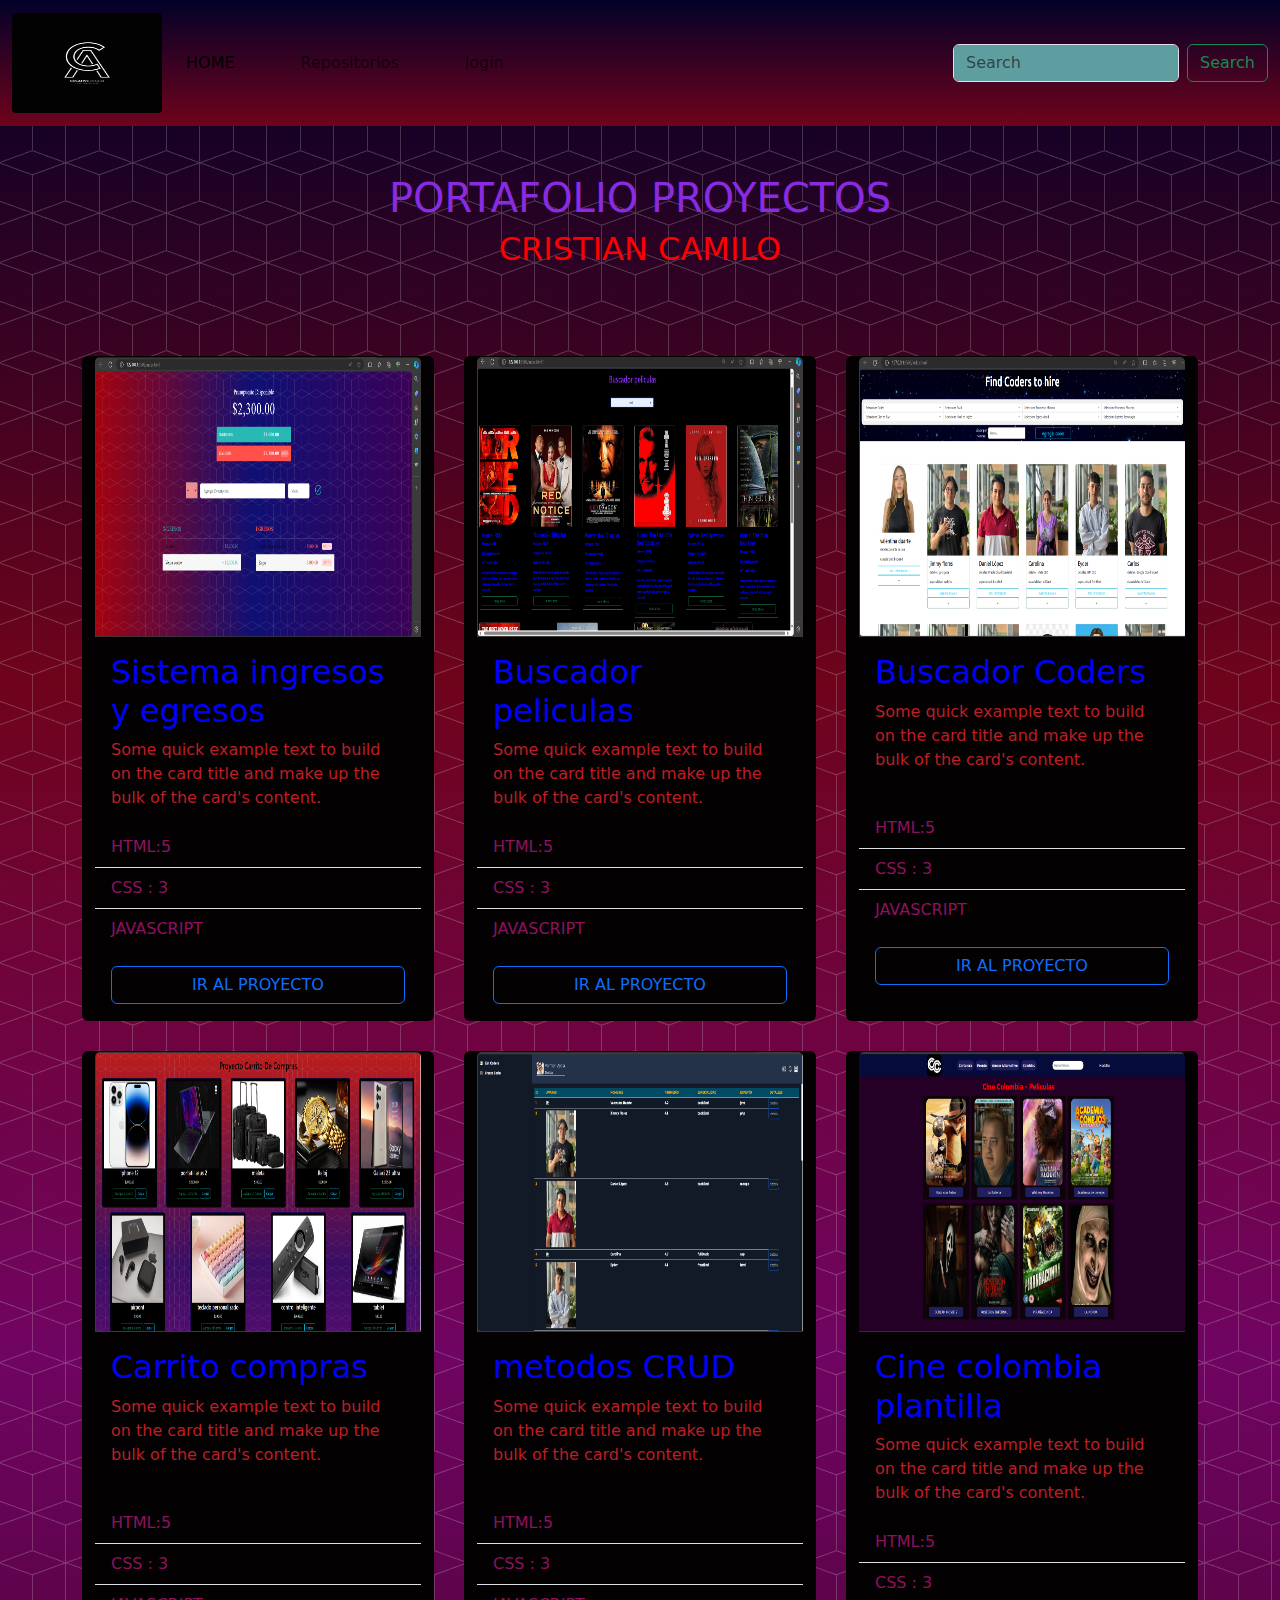
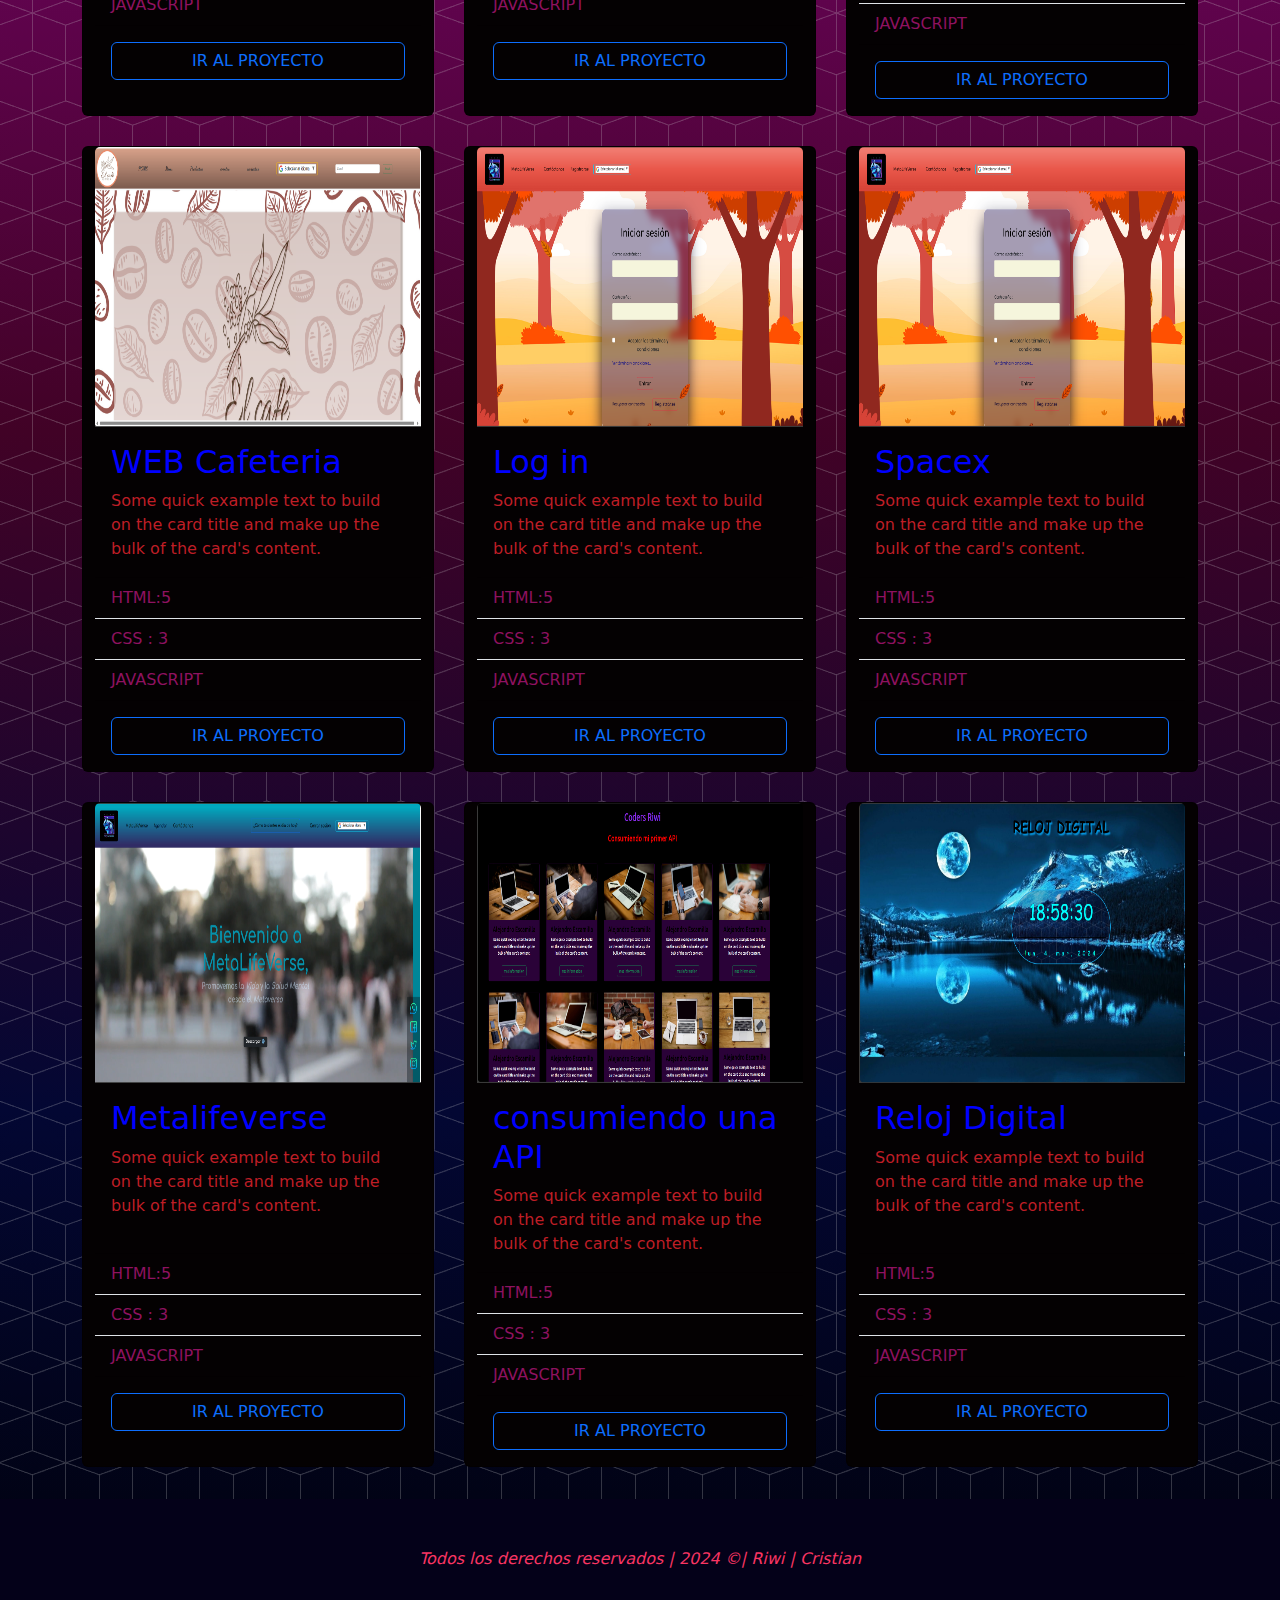
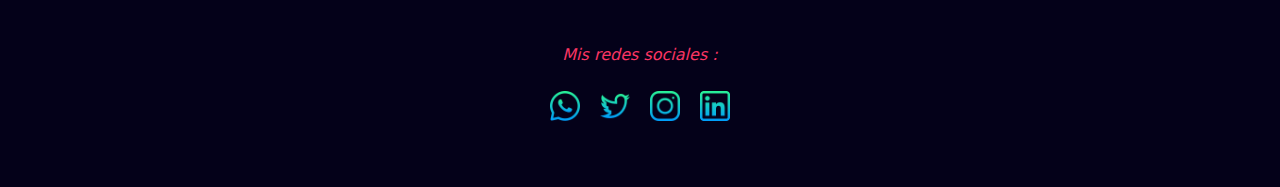
==== html/index.html @ 188e3285 "repositorio" ====
<!DOCTYPE html>
<html lang="en">
<head>
    <meta charset="UTF-8">
    <meta name="viewport" content="width=device-width, initial-scale=1.0">
    <title>Portafolio Cristian</title>
    <link href="https://cdn.jsdelivr.net/npm/bootstrap@5.3.3/dist/css/bootstrap.min.css" rel="stylesheet" integrity="sha384-QWTKZyjpPEjISv5WaRU9OFeRpok6YctnYmDr5pNlyT2bRjXh0JMhjY6hW+ALEwIH" crossorigin="anonymous">
    <link rel="stylesheet" href="/style/styles.css">
</head>
<body class="fondo">

    <nav class="navbar navbar-expand-lg" style="background: linear-gradient( rgb(2, 1, 40), #6f031c);">
        <div class="container-fluid">
          <a class="navbar-brand" href="/html/index.html"><img src="/creative-letter-c-a-line-art-minimal-logo-free-vector.jpg" width="150px" height="100px" alt="" style="border-radius: 4px;"></a>
          <!-- <a class="navbar-brand" href="/html/index.html"><img src="/thumb-cristian-4k-wallpapers-with-names-horizontal-text-cristian-name.jpg" width="150px" height="100px" alt="" style="border-radius: 4px;"></a> -->
          <button class="navbar-toggler" type="button" data-bs-toggle="collapse" data-bs-target="#navbarSupportedContent" aria-controls="navbarSupportedContent" aria-expanded="false" aria-label="Toggle navigation">
            <span class="navbar-toggler-icon"></span>
          </button>
          <div class="collapse navbar-collapse" id="navbarSupportedContent">
            <br>
            <ul class="navbar-nav me-auto mb-2 mb-lg-0" style="gap: 50px;">
              <li class="nav-item">
                <a class="nav-link active" aria-current="page" href="/html/index.html">HOME</a>
              </li>
              <li class="nav-item">
                <a class="nav-link" href="/html/atministrador.html">Repositorios</a>
              </li>

              <li class="nav-item">
                <a class="nav-link" aria-disabled="true" href="/html/login.html">login</a>
              </li>
            </ul>
            <form class="d-flex" role="search">
              <input class="form-control me-2" type="search" placeholder="Search" aria-label="Search" style="background-color: cadetblue;">
              <button class="btn btn-outline-success" type="submit">Search</button>
            </form>
          </div>
        </div>
    </nav>
    <div class="titlepage" style="padding: 3rem;">
      <h1>PORTAFOLIO PROYECTOS</h1>
      <h2>CRISTIAN CAMILO</h2>
    </div>
    <section class="align-content-center">

        <div class="row" style="gap: 30px;display: flex;justify-content: center;padding: 2rem;">
            <div class="card" style="width: 22rem;">
                <img src="/images/image.png" class="card-img-top" width="350px" height="280px" alt="...">
                <div class="card-body">
                  <h2 class="card-title">Sistema ingresos  y egresos</h2>
                  <p class="card-text">Some quick example text to build on the card title and make up the bulk of the card's content.</p>
                </div>
                <ul class="list-group list-group-flush">
                  <li class="list-group-item">HTML:5</li>
                  <li class="list-group-item">CSS : 3</li>
                  <li class="list-group-item">JAVASCRIPT</li>
                </ul>
                <div class="card-body">
                  <a href="#" type="button" class="btn btn-outline-primary">IR AL PROYECTO</a>
                  
                </div>
            </div>
            <div class="card" style="width: 22rem;">
                <img src="/images/image1.png" class="card-img-top"  width="350px" height="280px" alt="...">
                <div class="card-body">
                  <h2 class="card-title">Buscador peliculas</h2>
                  <p class="card-text">Some quick example text to build on the card title and make up the bulk of the card's content.</p>
                </div>
                <ul class="list-group list-group-flush">
                  <li class="list-group-item">HTML:5</li>
                  <li class="list-group-item">CSS : 3</li>
                  <li class="list-group-item">JAVASCRIPT</li>
                </ul>
                <div class="card-body">
                  <a href="#" type="button" class="btn btn-outline-primary">IR AL PROYECTO</a>
                  
                </div>
            </div>
            <div class="card" style="width: 22rem;">
                <img src="/images/image2.png" class="card-img-top"  width="350px" height="280px" alt="...">
                <div class="card-body">
                  <h2 class="card-title">Buscador Coders</h2>
                  <p class="card-text">Some quick example text to build on the card title and make up the bulk of the card's content.</p>
                </div>
                <ul class="list-group list-group-flush">
                  <li class="list-group-item">HTML:5</li>
                  <li class="list-group-item">CSS : 3</li>
                  <li class="list-group-item">JAVASCRIPT</li>
                </ul>
                <div class="card-body">
                  <a href="#" type="button" class="btn btn-outline-primary">IR AL PROYECTO</a>
                  
                </div>
            </div>
            <div class="card" style="width: 22rem;">
                <img src="/images/image copy.png" class="card-img-top"  width="350px" height="280px"  alt="...">
                <div class="card-body">
                  <h2 class="card-title">Carrito compras</h2>
                  <p class="card-text">Some quick example text to build on the card title and make up the bulk of the card's content.</p>
                </div>
                <ul class="list-group list-group-flush">
                  <li class="list-group-item">HTML:5</li>
                  <li class="list-group-item">CSS : 3</li>
                  <li class="list-group-item">JAVASCRIPT</li>
                </ul>
                <div class="card-body">
                  <a href="#" type="button" class="btn btn-outline-primary">IR AL PROYECTO</a>
                  
                </div>
            </div>
            <div class="card" style="width: 22rem;">
                <img src="/images/image copy 2.png" class="card-img-top"   width="350px" height="280px" alt="...">
                <div class="card-body">
                  <h2 class="card-title">metodos CRUD</h2>
                  <p class="card-text">Some quick example text to build on the card title and make up the bulk of the card's content.</p>
                </div>
                <ul class="list-group list-group-flush">
                  <li class="list-group-item">HTML:5</li>
                  <li class="list-group-item">CSS : 3</li>
                  <li class="list-group-item">JAVASCRIPT</li>
                </ul>
                <div class="card-body">
                  <a href="#" type="button" class="btn btn-outline-primary">IR AL PROYECTO</a>
                  
                </div>
            </div>
            <div class="card" style="width: 22rem;">
                <img src="/images/image copy 3.png" class="card-img-top"  width="350px" height="280px" alt="...">
                <div class="card-body">
                  <h2 class="card-title">Cine colombia plantilla</h2>
                  <p class="card-text">Some quick example text to build on the card title and make up the bulk of the card's content.</p>
                </div>
                <ul class="list-group list-group-flush">
                  <li class="list-group-item">HTML:5</li>
                  <li class="list-group-item">CSS : 3</li>
                  <li class="list-group-item">JAVASCRIPT</li>
                </ul>
                <div class="card-body">
                  <a href="#" type="button" class="btn btn-outline-primary">IR AL PROYECTO</a>
                  
                </div>
            </div>
            <div class="card" style="width: 22rem;">
              <img src="/images/image copy 4.png" class="card-img-top"  width="350px" height="280px" alt="...">
              <div class="card-body">
                <h2 class="card-title">WEB Cafeteria</h2>
                <p class="card-text">Some quick example text to build on the card title and make up the bulk of the card's content.</p>
              </div>
              <ul class="list-group list-group-flush">
                <li class="list-group-item">HTML:5</li>
                <li class="list-group-item">CSS : 3</li>
                <li class="list-group-item">JAVASCRIPT</li>
              </ul>
              <div class="card-body">
                <a href="#" type="button" class="btn btn-outline-primary">IR AL PROYECTO</a>
                
              </div>
          </div>
          <div class="card" style="width: 22rem;">
              <img src="/images/image copy 5.png" class="card-img-top"  width="350px" height="280px" alt="...">
              <div class="card-body">
                <h2 class="card-title">Log in</h2>
                <p class="card-text">Some quick example text to build on the card title and make up the bulk of the card's content.</p>
              </div>
              <ul class="list-group list-group-flush">
                <li class="list-group-item">HTML:5</li>
                <li class="list-group-item">CSS : 3</li>
                <li class="list-group-item">JAVASCRIPT</li>
              </ul>
              <div class="card-body">
                <a href="#" type="button" class="btn btn-outline-primary">IR AL PROYECTO</a>
                
              </div>
          </div>
          <div class="card" style="width: 22rem;">
            <img src="/images/image copy 5.png" class="card-img-top"  width="350px" height="280px" alt="...">
            <div class="card-body">
              <h2 class="card-title">Spacex</h2>
              <p class="card-text">Some quick example text to build on the card title and make up the bulk of the card's content.</p>
            </div>
            <ul class="list-group list-group-flush">
              <li class="list-group-item">HTML:5</li>
              <li class="list-group-item">CSS : 3</li>
              <li class="list-group-item">JAVASCRIPT</li>
            </ul>
            <div class="card-body">
              <a href="#" type="button" class="btn btn-outline-primary">IR AL PROYECTO</a>
              
            </div>
          </div>
          <div class="card" style="width: 22rem;">
            <img src="/images/image copy 6.png" class="card-img-top"  width="350px" height="280px" alt="...">
            <div class="card-body">
              <h2 class="card-title">Metalifeverse</h2>
              <p class="card-text">Some quick example text to build on the card title and make up the bulk of the card's content.</p>
            </div>
            <ul class="list-group list-group-flush">
              <li class="list-group-item">HTML:5</li>
              <li class="list-group-item">CSS : 3</li>
              <li class="list-group-item">JAVASCRIPT</li>
            </ul>
            <div class="card-body">
              <a href="#" type="button" class="btn btn-outline-primary">IR AL PROYECTO</a>
              
            </div>
        </div>
        <div class="card" style="width: 22rem;">
          <img src="/images/image copy 7.png" class="card-img-top"   width="350px" height="280px" alt="...">
          <div class="card-body">
            <h2 class="card-title">consumiendo una API</h2>
            <p class="card-text">Some quick example text to build on the card title and make up the bulk of the card's content.</p>
          </div>
          <ul class="list-group list-group-flush">
            <li class="list-group-item">HTML:5</li>
            <li class="list-group-item">CSS : 3</li>
            <li class="list-group-item">JAVASCRIPT</li>
          </ul>
          <div class="card-body">
            <a href="#" type="button" class="btn btn-outline-primary">IR AL PROYECTO</a>
            
          </div>
      </div>
      <div class="card" style="width: 22rem;">
        <img src="/images/image copy 8.png" class="card-img-top"  width="350px" height="280px" alt="...">
        <div class="card-body">
          <h2 class="card-title">Reloj Digital</h2>
          <p class="card-text">Some quick example text to build on the card title and make up the bulk of the card's content.</p>
        </div>
        <ul class="list-group list-group-flush">
          <li class="list-group-item">HTML:5</li>
          <li class="list-group-item">CSS : 3</li>
          <li class="list-group-item">JAVASCRIPT</li>
        </ul>
        <div class="card-body">
          <a href="#" type="button" class="btn btn-outline-primary">IR AL PROYECTO</a>
          
        </div>
    </div>
        
      </div>

    </section>







    <footer style="background: linear-gradient(
    #040119),black; height: 18rem;">
  
      <i style="display: flex;justify-content: center;padding: 3rem;color: #f93563;"> Todos los derechos reservados | 2024 &copy;| Riwi | Cristian</i>
      <br>
      <i style="display: flex;justify-content: center;color: #f93563;">Mis redes sociales :</i>
      <br>
      <div class="footer-icons" style="display: flex;gap: 20px;justify-content: center;">
        <a href="https://WhatsApp.com"><img src="/images/wredes2.png" width="30px" height="30px"
            style="border-radius: 10%;" alt=""></a>
        <a href="https://twitter.com"><img src="/images/tredes1.png" width="30px" height="30px"
            style="border-radius: 10%;" alt=""></a>
        <a href="https://Instagram.com"><img src="/images/iredes5.png" width="30px" height="30px"
            style="border-radius: 10%;" alt=""></a>
        <a href="https://linkedin.com"><img src="/images/lredes1.png" width="30px" height="30px"
            style="border-radius: 10%;" alt=""></a>
  
      </div>
  
    </footer>



    
    <script src="/js/index.js"></script>
    <script src="https://cdn.jsdelivr.net/npm/bootstrap@5.3.3/dist/js/bootstrap.bundle.min.js" integrity="sha384-YvpcrYf0tY3lHB60NNkmXc5s9fDVZLESaAA55NDzOxhy9GkcIdslK1eN7N6jIeHz" crossorigin="anonymous"></script>
</body>
</html>
---- style/styles.css ----
.titlepage h1{
    color: blueviolet;
    display: flex;
    justify-content: center;
}
.titlepage h2{
    color: red;
    display: flex;
    justify-content: center;
}

  
body{
    background: url(/fondo.png);
    -webkit-gradient:(linear, right top, left top,(from(#051dee), to(#0bf5da)));
  background: url(/images/fondo.png),
  linear-gradient(to bottom, rgb(2, 1, 40), #6f031c,  #700462,#410226,rgb(3, 7, 51),black);
   
  /* style="background: linear-gradient(rgb(3, 7, 51),black);" */
}
navbar-nav a:hover{
    
    text-decoration: underline purple;
    display: unset;

}
.nav-link:hover {
    text-decoration: underline;
    line-height: 1.5;
    text-underline-offset: 0.5rem;
}

.card{
    background-color: #040102;
}
.card h2{
    color: blue;
}
.card p{
    color: rgb(190, 30, 38);
}
.card ul li{
    color: rgb(142, 18, 96);
    background-color: #040102;
}

.card-body a{
    display: flex;
    justify-content: center;
   
}
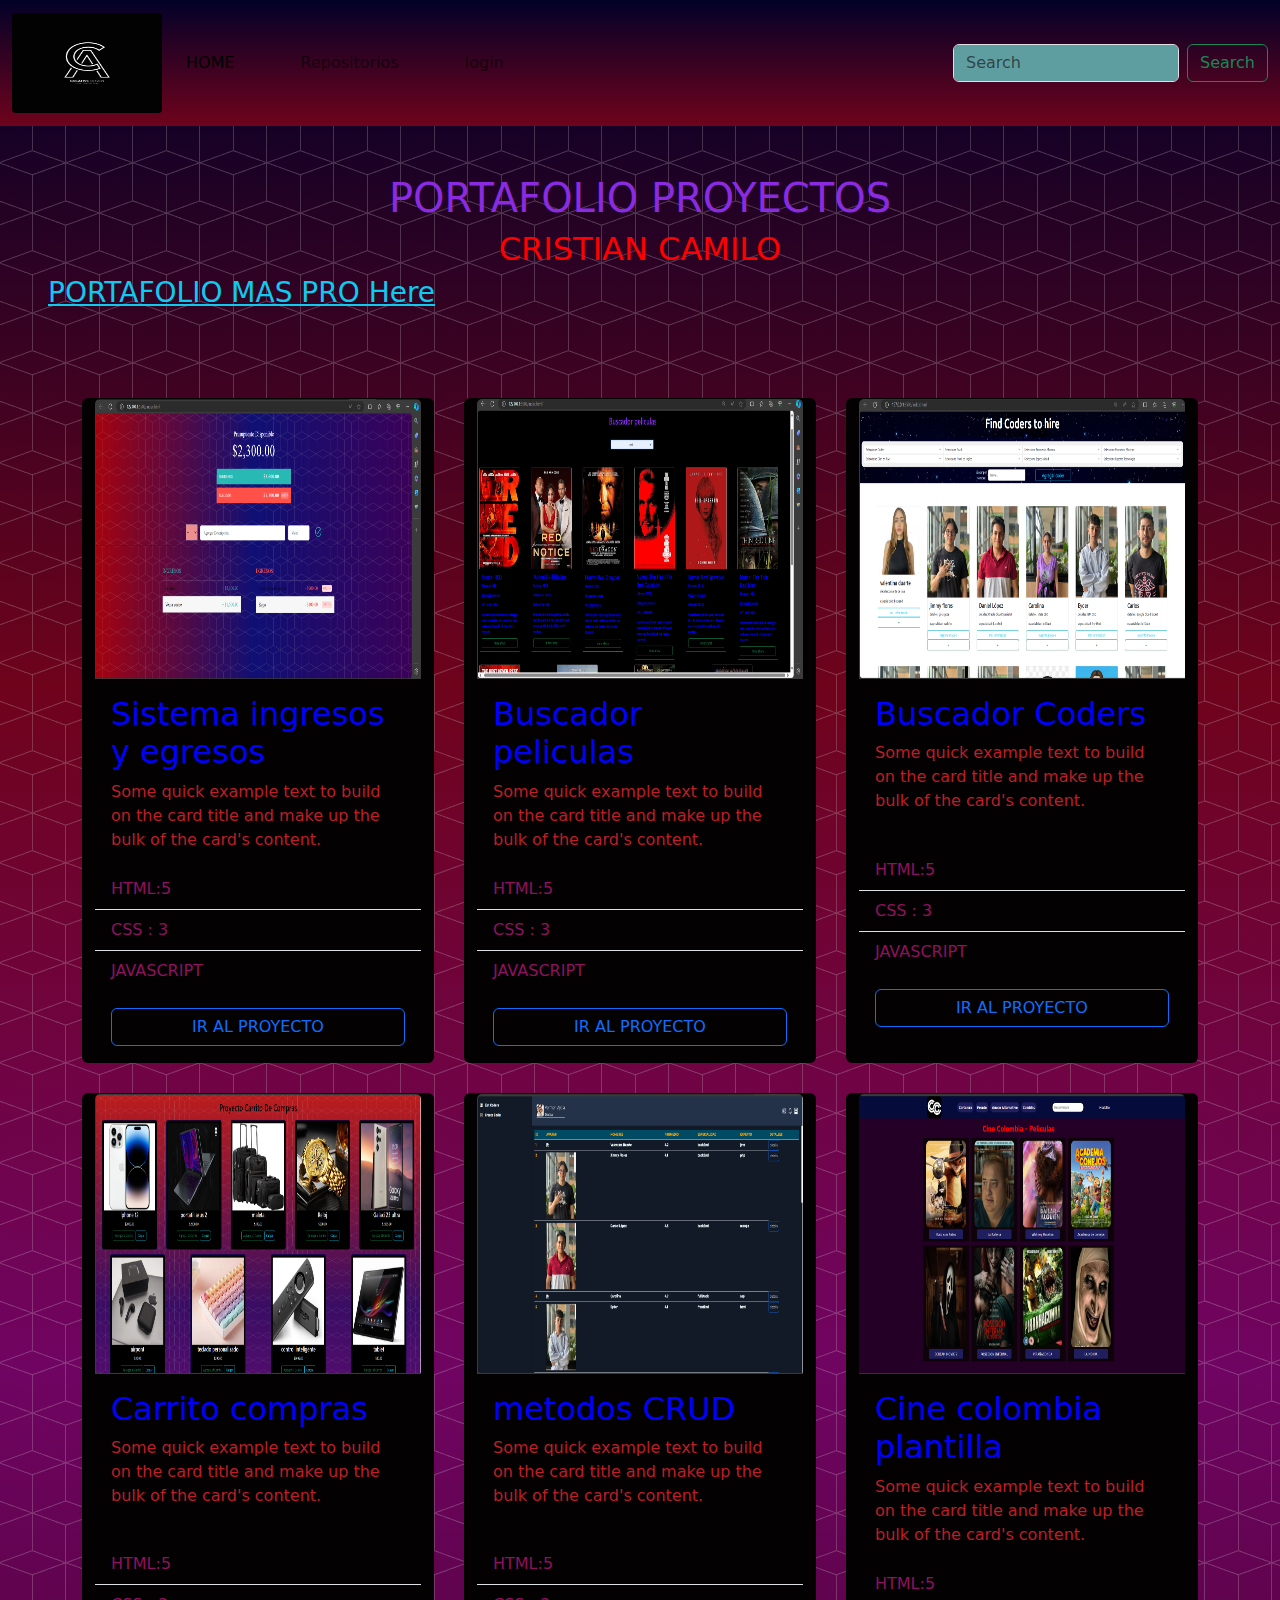
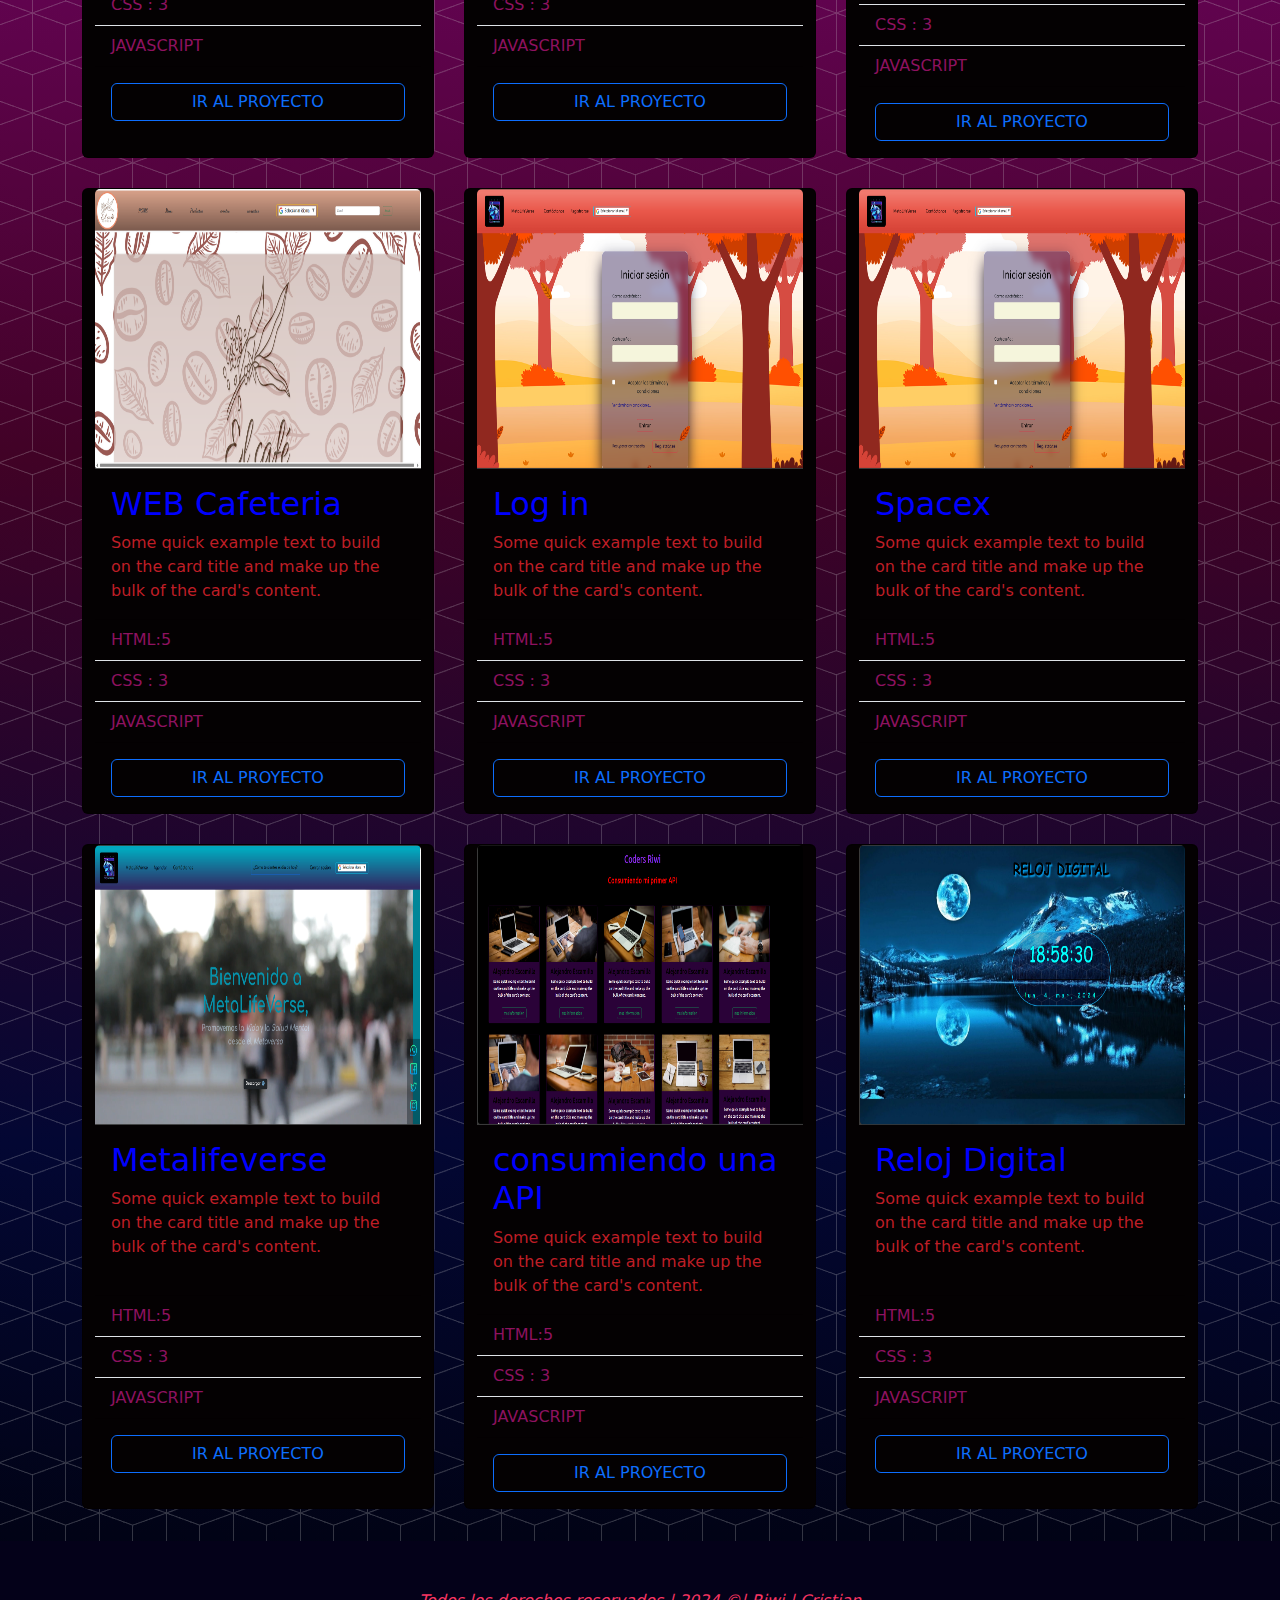
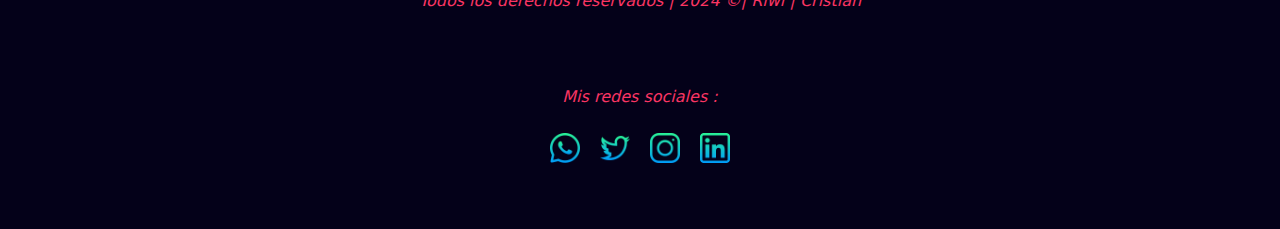
==== commit 82d2bae9: "new portafolio" ====
--- a/html/index.html
+++ b/html/index.html
@@ -6,13 +6,13 @@
     <meta name="viewport" content="width=device-width, initial-scale=1.0">
     <title>Portafolio Cristian</title>
     <link href="https://cdn.jsdelivr.net/npm/bootstrap@5.3.3/dist/css/bootstrap.min.css" rel="stylesheet" integrity="sha384-QWTKZyjpPEjISv5WaRU9OFeRpok6YctnYmDr5pNlyT2bRjXh0JMhjY6hW+ALEwIH" crossorigin="anonymous">
-    <link rel="stylesheet" href="/style/styles.css">
+    <link rel="stylesheet" href="../style/styles.css">
 </head>
 <body class="fondo">
 
     <nav class="navbar navbar-expand-lg" style="background: linear-gradient( rgb(2, 1, 40), #6f031c);">
         <div class="container-fluid">
-          <a class="navbar-brand" href="/html/index.html"><img src="/creative-letter-c-a-line-art-minimal-logo-free-vector.jpg" width="150px" height="100px" alt="" style="border-radius: 4px;"></a>
+          <a class="navbar-brand" href="../html/index.html"><img src="../creative-letter-c-a-line-art-minimal-logo-free-vector.jpg" width="150px" height="100px" alt="" style="border-radius: 4px;"></a>
           <!-- <a class="navbar-brand" href="/html/index.html"><img src="/thumb-cristian-4k-wallpapers-with-names-horizontal-text-cristian-name.jpg" width="150px" height="100px" alt="" style="border-radius: 4px;"></a> -->
           <button class="navbar-toggler" type="button" data-bs-toggle="collapse" data-bs-target="#navbarSupportedContent" aria-controls="navbarSupportedContent" aria-expanded="false" aria-label="Toggle navigation">
             <span class="navbar-toggler-icon"></span>
@@ -21,14 +21,14 @@
             <br>
             <ul class="navbar-nav me-auto mb-2 mb-lg-0" style="gap: 50px;">
               <li class="nav-item">
-                <a class="nav-link active" aria-current="page" href="/html/index.html">HOME</a>
+                <a class="nav-link active" aria-current="page" href="../html/index.html">HOME</a>
               </li>
               <li class="nav-item">
-                <a class="nav-link" href="/html/atministrador.html">Repositorios</a>
+                <a class="nav-link" href="../html/atministrador.html">Repositorios</a>
               </li>
 
               <li class="nav-item">
-                <a class="nav-link" aria-disabled="true" href="/html/login.html">login</a>
+                <a class="nav-link" aria-disabled="true" href="../html/login.html">login</a>
               </li>
             </ul>
             <form class="d-flex" role="search">
@@ -41,12 +41,16 @@
     <div class="titlepage" style="padding: 3rem;">
       <h1>PORTAFOLIO PROYECTOS</h1>
       <h2>CRISTIAN CAMILO</h2>
+      
+      
+      <h3><a  target="_blank" href="https://github.com/Camiloriwi?tab=repositories" class="link-info">PORTAFOLIO MAS PRO Here<i class="fas fa-external-link-alt"></i></a></h3>
+      
     </div>
     <section class="align-content-center">
 
         <div class="row" style="gap: 30px;display: flex;justify-content: center;padding: 2rem;">
             <div class="card" style="width: 22rem;">
-                <img src="/images/image.png" class="card-img-top" width="350px" height="280px" alt="...">
+                <img src="../images/image.png" class="card-img-top" width="350px" height="280px" alt="...">
                 <div class="card-body">
                   <h2 class="card-title">Sistema ingresos  y egresos</h2>
                   <p class="card-text">Some quick example text to build on the card title and make up the bulk of the card's content.</p>
@@ -57,12 +61,12 @@
                   <li class="list-group-item">JAVASCRIPT</li>
                 </ul>
                 <div class="card-body">
-                  <a href="#" type="button" class="btn btn-outline-primary">IR AL PROYECTO</a>
-                  
-                </div>
-            </div>
-            <div class="card" style="width: 22rem;">
-                <img src="/images/image1.png" class="card-img-top"  width="350px" height="280px" alt="...">
+                  <a target="_blank" href="#" type="button" class="btn btn-outline-primary">IR AL PROYECTO</a>
+                  
+                </div>
+            </div>
+            <div class="card" style="width: 22rem;">
+                <img src="../images/image1.png" class="card-img-top"  width="350px" height="280px" alt="...">
                 <div class="card-body">
                   <h2 class="card-title">Buscador peliculas</h2>
                   <p class="card-text">Some quick example text to build on the card title and make up the bulk of the card's content.</p>
@@ -73,12 +77,12 @@
                   <li class="list-group-item">JAVASCRIPT</li>
                 </ul>
                 <div class="card-body">
-                  <a href="#" type="button" class="btn btn-outline-primary">IR AL PROYECTO</a>
-                  
-                </div>
-            </div>
-            <div class="card" style="width: 22rem;">
-                <img src="/images/image2.png" class="card-img-top"  width="350px" height="280px" alt="...">
+                  <a target="_blank" href="#" type="button" class="btn btn-outline-primary">IR AL PROYECTO</a>
+                  
+                </div>
+            </div>
+            <div class="card" style="width: 22rem;">
+                <img src="../images/image2.png" class="card-img-top"  width="350px" height="280px" alt="...">
                 <div class="card-body">
                   <h2 class="card-title">Buscador Coders</h2>
                   <p class="card-text">Some quick example text to build on the card title and make up the bulk of the card's content.</p>
@@ -89,12 +93,12 @@
                   <li class="list-group-item">JAVASCRIPT</li>
                 </ul>
                 <div class="card-body">
-                  <a href="#" type="button" class="btn btn-outline-primary">IR AL PROYECTO</a>
-                  
-                </div>
-            </div>
-            <div class="card" style="width: 22rem;">
-                <img src="/images/image copy.png" class="card-img-top"  width="350px" height="280px"  alt="...">
+                  <a target="_blank" href="#" type="button" class="btn btn-outline-primary">IR AL PROYECTO</a>
+                  
+                </div>
+            </div>
+            <div class="card" style="width: 22rem;">
+                <img src="../images/image copy.png" class="card-img-top"  width="350px" height="280px"  alt="...">
                 <div class="card-body">
                   <h2 class="card-title">Carrito compras</h2>
                   <p class="card-text">Some quick example text to build on the card title and make up the bulk of the card's content.</p>
@@ -105,12 +109,12 @@
                   <li class="list-group-item">JAVASCRIPT</li>
                 </ul>
                 <div class="card-body">
-                  <a href="#" type="button" class="btn btn-outline-primary">IR AL PROYECTO</a>
-                  
-                </div>
-            </div>
-            <div class="card" style="width: 22rem;">
-                <img src="/images/image copy 2.png" class="card-img-top"   width="350px" height="280px" alt="...">
+                  <a target="_blank" href="#" type="button" class="btn btn-outline-primary">IR AL PROYECTO</a>
+                  
+                </div>
+            </div>
+            <div class="card" style="width: 22rem;">
+                <img src="../images/image copy 2.png" class="card-img-top"   width="350px" height="280px" alt="...">
                 <div class="card-body">
                   <h2 class="card-title">metodos CRUD</h2>
                   <p class="card-text">Some quick example text to build on the card title and make up the bulk of the card's content.</p>
@@ -121,12 +125,12 @@
                   <li class="list-group-item">JAVASCRIPT</li>
                 </ul>
                 <div class="card-body">
-                  <a href="#" type="button" class="btn btn-outline-primary">IR AL PROYECTO</a>
-                  
-                </div>
-            </div>
-            <div class="card" style="width: 22rem;">
-                <img src="/images/image copy 3.png" class="card-img-top"  width="350px" height="280px" alt="...">
+                  <a target="_blank" href="#" type="button" class="btn btn-outline-primary">IR AL PROYECTO</a>
+                  
+                </div>
+            </div>
+            <div class="card" style="width: 22rem;">
+                <img src="../images/image copy 3.png" class="card-img-top"  width="350px" height="280px" alt="...">
                 <div class="card-body">
                   <h2 class="card-title">Cine colombia plantilla</h2>
                   <p class="card-text">Some quick example text to build on the card title and make up the bulk of the card's content.</p>
@@ -137,12 +141,12 @@
                   <li class="list-group-item">JAVASCRIPT</li>
                 </ul>
                 <div class="card-body">
-                  <a href="#" type="button" class="btn btn-outline-primary">IR AL PROYECTO</a>
-                  
-                </div>
-            </div>
-            <div class="card" style="width: 22rem;">
-              <img src="/images/image copy 4.png" class="card-img-top"  width="350px" height="280px" alt="...">
+                  <a target="_blank" href="#" type="button" class="btn btn-outline-primary">IR AL PROYECTO</a>
+                  
+                </div>
+            </div>
+            <div class="card" style="width: 22rem;">
+              <img src="../images/image copy 4.png" class="card-img-top"  width="350px" height="280px" alt="...">
               <div class="card-body">
                 <h2 class="card-title">WEB Cafeteria</h2>
                 <p class="card-text">Some quick example text to build on the card title and make up the bulk of the card's content.</p>
@@ -153,12 +157,12 @@
                 <li class="list-group-item">JAVASCRIPT</li>
               </ul>
               <div class="card-body">
-                <a href="#" type="button" class="btn btn-outline-primary">IR AL PROYECTO</a>
+                <a target="_blank" href="https://camiloriwi.github.io/web-cafeteria/" type="button" class="btn btn-outline-primary">IR AL PROYECTO</a>
                 
               </div>
           </div>
           <div class="card" style="width: 22rem;">
-              <img src="/images/image copy 5.png" class="card-img-top"  width="350px" height="280px" alt="...">
+              <img src="../images/image copy 5.png" class="card-img-top"  width="350px" height="280px" alt="...">
               <div class="card-body">
                 <h2 class="card-title">Log in</h2>
                 <p class="card-text">Some quick example text to build on the card title and make up the bulk of the card's content.</p>
@@ -169,12 +173,12 @@
                 <li class="list-group-item">JAVASCRIPT</li>
               </ul>
               <div class="card-body">
-                <a href="#" type="button" class="btn btn-outline-primary">IR AL PROYECTO</a>
+                <a target="_blank" href="#" type="button" class="btn btn-outline-primary">IR AL PROYECTO</a>
                 
               </div>
           </div>
           <div class="card" style="width: 22rem;">
-            <img src="/images/image copy 5.png" class="card-img-top"  width="350px" height="280px" alt="...">
+            <img src="../images/image copy 5.png" class="card-img-top"  width="350px" height="280px" alt="...">
             <div class="card-body">
               <h2 class="card-title">Spacex</h2>
               <p class="card-text">Some quick example text to build on the card title and make up the bulk of the card's content.</p>
@@ -185,12 +189,12 @@
               <li class="list-group-item">JAVASCRIPT</li>
             </ul>
             <div class="card-body">
-              <a href="#" type="button" class="btn btn-outline-primary">IR AL PROYECTO</a>
+              <a  target="_blank" href="#" type="button" class="btn btn-outline-primary">IR AL PROYECTO</a>
               
             </div>
           </div>
           <div class="card" style="width: 22rem;">
-            <img src="/images/image copy 6.png" class="card-img-top"  width="350px" height="280px" alt="...">
+            <img src="../images/image copy 6.png" class="card-img-top"  width="350px" height="280px" alt="...">
             <div class="card-body">
               <h2 class="card-title">Metalifeverse</h2>
               <p class="card-text">Some quick example text to build on the card title and make up the bulk of the card's content.</p>
@@ -201,12 +205,12 @@
               <li class="list-group-item">JAVASCRIPT</li>
             </ul>
             <div class="card-body">
-              <a href="#" type="button" class="btn btn-outline-primary">IR AL PROYECTO</a>
+              <a target="_blank" href="#" type="button" class="btn btn-outline-primary">IR AL PROYECTO</a>
               
             </div>
         </div>
         <div class="card" style="width: 22rem;">
-          <img src="/images/image copy 7.png" class="card-img-top"   width="350px" height="280px" alt="...">
+          <img src="../images/image copy 7.png" class="card-img-top"   width="350px" height="280px" alt="...">
           <div class="card-body">
             <h2 class="card-title">consumiendo una API</h2>
             <p class="card-text">Some quick example text to build on the card title and make up the bulk of the card's content.</p>
@@ -217,12 +221,12 @@
             <li class="list-group-item">JAVASCRIPT</li>
           </ul>
           <div class="card-body">
-            <a href="#" type="button" class="btn btn-outline-primary">IR AL PROYECTO</a>
+            <a target="_blank" href="#" type="button" class="btn btn-outline-primary">IR AL PROYECTO</a>
             
           </div>
       </div>
       <div class="card" style="width: 22rem;">
-        <img src="/images/image copy 8.png" class="card-img-top"  width="350px" height="280px" alt="...">
+        <img src="../images/image copy 8.png" class="card-img-top"  width="350px" height="280px" alt="...">
         <div class="card-body">
           <h2 class="card-title">Reloj Digital</h2>
           <p class="card-text">Some quick example text to build on the card title and make up the bulk of the card's content.</p>
@@ -233,7 +237,7 @@
           <li class="list-group-item">JAVASCRIPT</li>
         </ul>
         <div class="card-body">
-          <a href="#" type="button" class="btn btn-outline-primary">IR AL PROYECTO</a>
+          <a target="_blank" href="https://camiloriwi.github.io/reloj-dijital/" type="button" class="btn btn-outline-primary">IR AL PROYECTO</a>
           
         </div>
     </div>
@@ -256,13 +260,13 @@
       <i style="display: flex;justify-content: center;color: #f93563;">Mis redes sociales :</i>
       <br>
       <div class="footer-icons" style="display: flex;gap: 20px;justify-content: center;">
-        <a href="https://WhatsApp.com"><img src="/images/wredes2.png" width="30px" height="30px"
-            style="border-radius: 10%;" alt=""></a>
-        <a href="https://twitter.com"><img src="/images/tredes1.png" width="30px" height="30px"
-            style="border-radius: 10%;" alt=""></a>
-        <a href="https://Instagram.com"><img src="/images/iredes5.png" width="30px" height="30px"
-            style="border-radius: 10%;" alt=""></a>
-        <a href="https://linkedin.com"><img src="/images/lredes1.png" width="30px" height="30px"
+        <a target="_blank" href="https://WhatsApp.com"><img src="../images/wredes2.png" width="30px" height="30px"
+            style="border-radius: 10%;" alt=""></a>
+        <a target="_blank" href="https://twitter.com"><img src="../images/tredes1.png" width="30px" height="30px"
+            style="border-radius: 10%;" alt=""></a>
+        <a target="_blank" href="https://Instagram.com"><img src="../images/iredes5.png" width="30px" height="30px"
+            style="border-radius: 10%;" alt=""></a>
+        <a  target="_blank" href="https://linkedin.com"><img src="../images/lredes1.png" width="30px" height="30px"
             style="border-radius: 10%;" alt=""></a>
   
       </div>
@@ -272,7 +276,7 @@
 
 
     
-    <script src="/js/index.js"></script>
+    <script src="../js/index.js"></script>
     <script src="https://cdn.jsdelivr.net/npm/bootstrap@5.3.3/dist/js/bootstrap.bundle.min.js" integrity="sha384-YvpcrYf0tY3lHB60NNkmXc5s9fDVZLESaAA55NDzOxhy9GkcIdslK1eN7N6jIeHz" crossorigin="anonymous"></script>
 </body>
 </html>--- a/style/styles.css
+++ b/style/styles.css
@@ -14,7 +14,7 @@
 body{
     background: url(/fondo.png);
     -webkit-gradient:(linear, right top, left top,(from(#051dee), to(#0bf5da)));
-  background: url(/images/fondo.png),
+  background: url(../images/fondo.png),
   linear-gradient(to bottom, rgb(2, 1, 40), #6f031c,  #700462,#410226,rgb(3, 7, 51),black);
    
   /* style="background: linear-gradient(rgb(3, 7, 51),black);" */
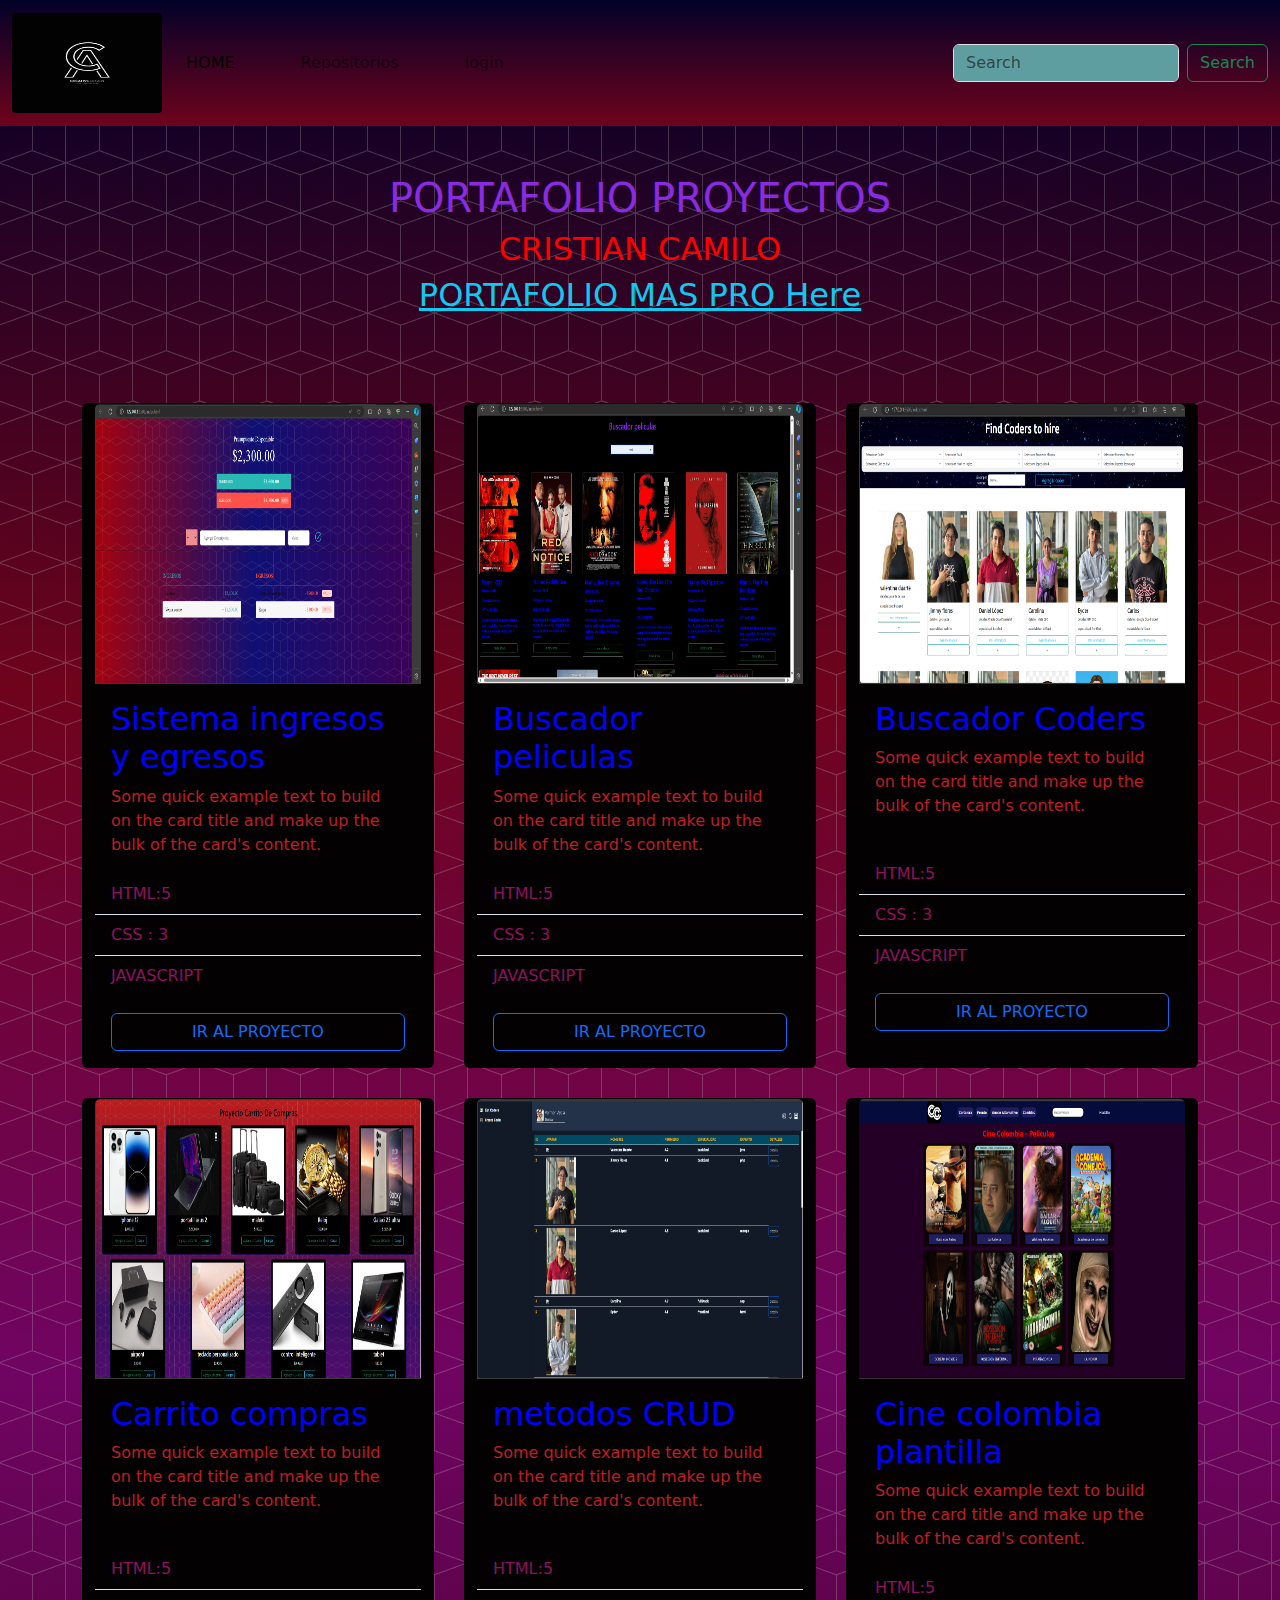
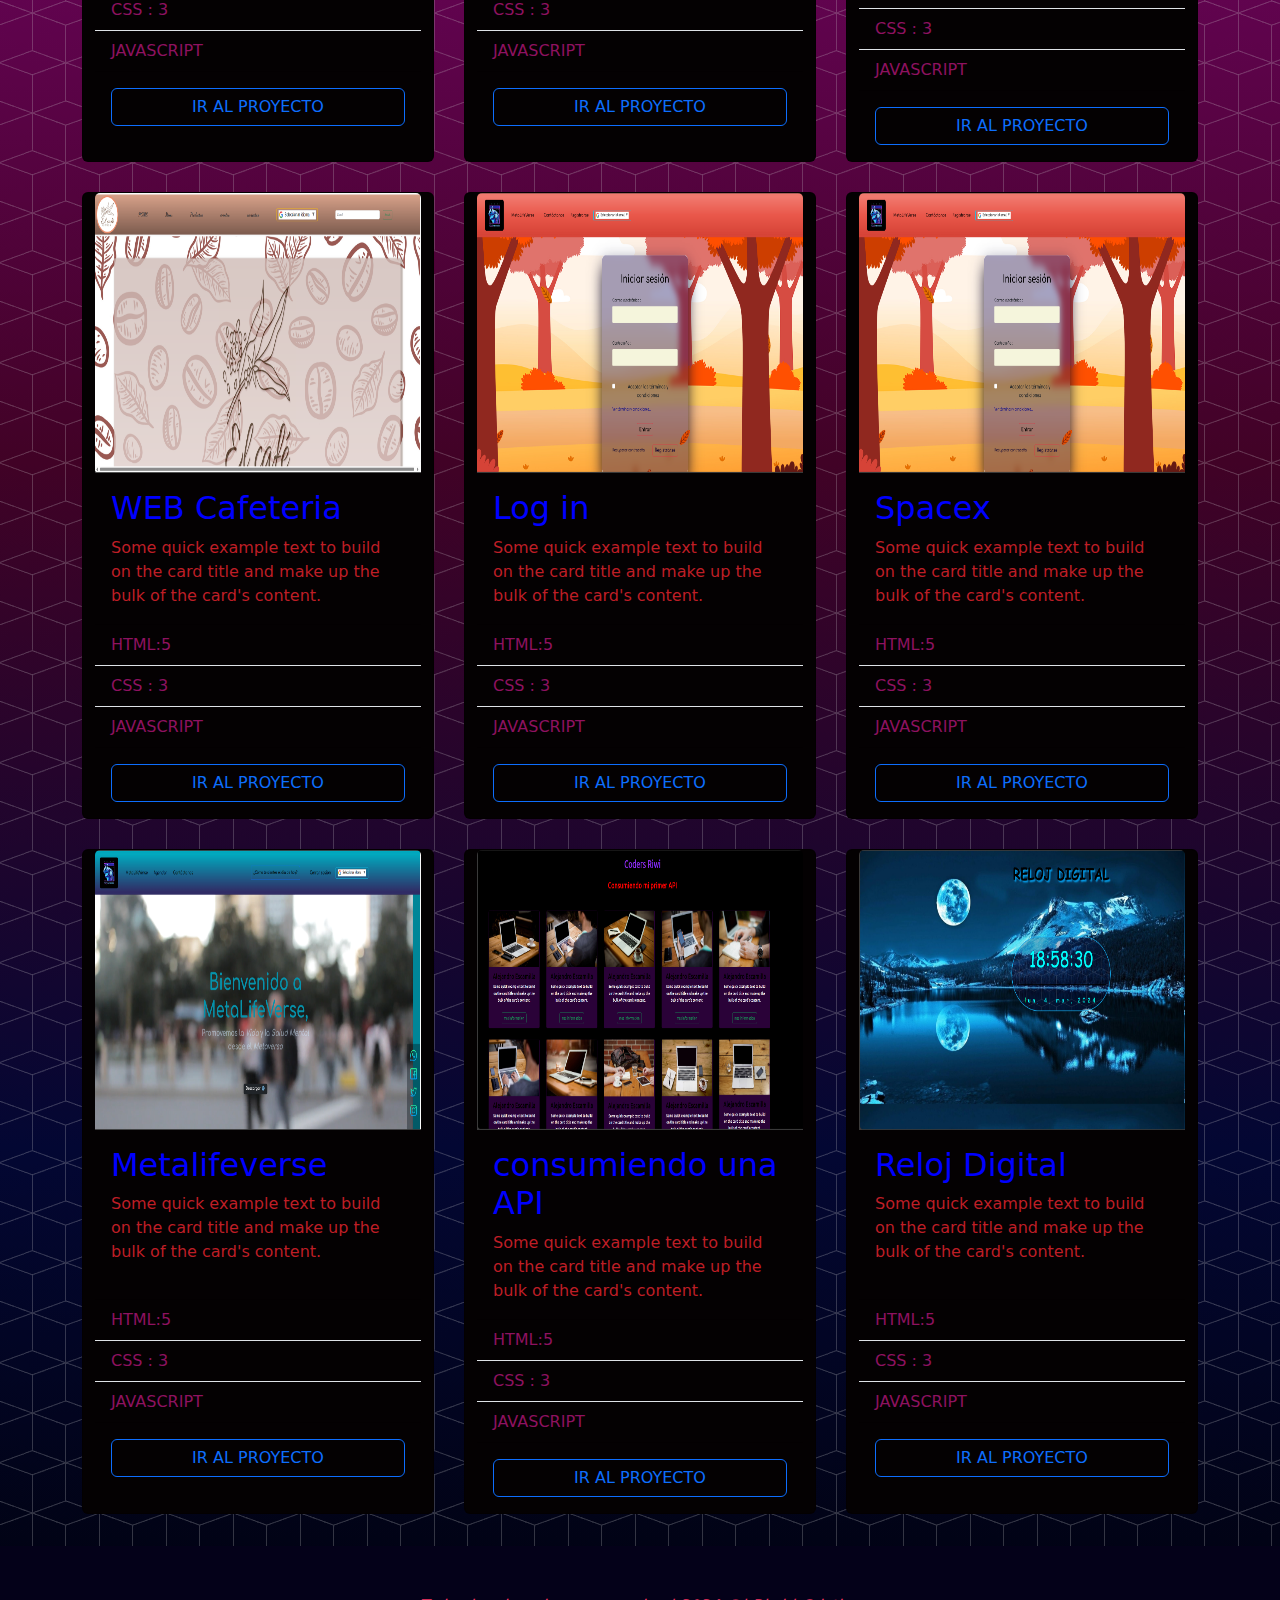
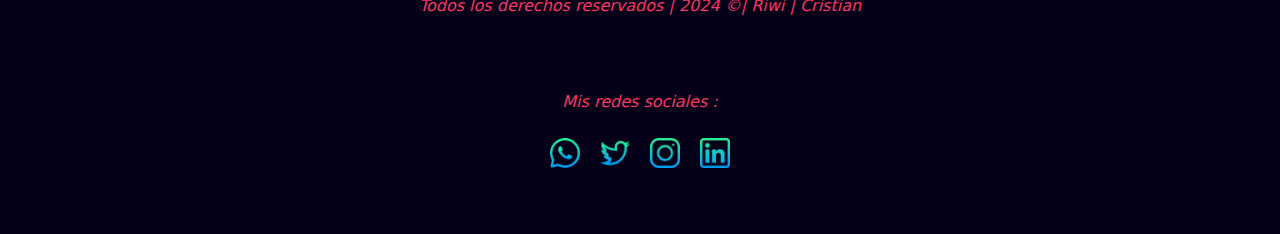
==== commit 888adfd7: "new url" ====
--- a/html/index.html
+++ b/html/index.html
@@ -41,9 +41,7 @@
     <div class="titlepage" style="padding: 3rem;">
       <h1>PORTAFOLIO PROYECTOS</h1>
       <h2>CRISTIAN CAMILO</h2>
-      
-      
-      <h3><a  target="_blank" href="https://github.com/Camiloriwi?tab=repositories" class="link-info">PORTAFOLIO MAS PRO Here<i class="fas fa-external-link-alt"></i></a></h3>
+      <h2 style="text-decoration: none;"><a  target="_blank" href="https://camiloriwi.github.io/portafolio--profesional/index.html" class="link-info">PORTAFOLIO MAS PRO Here<i class="fas fa-external-link-alt"></i></a></h3>
       
     </div>
     <section class="align-content-center">
